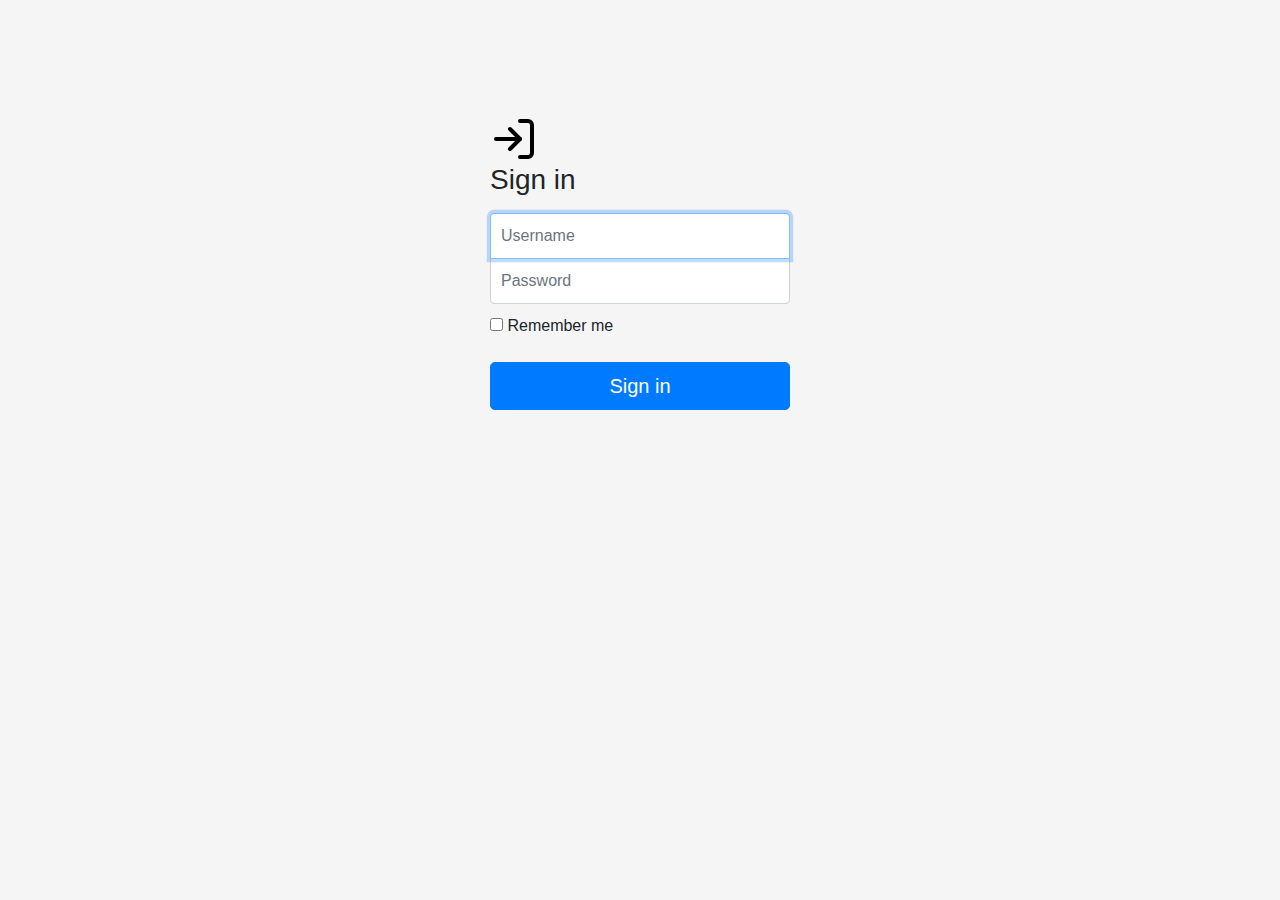
==== login.html @ 3d685f77 "Initial build" ====
<!DOCTYPE html>
<html>
    <head>
        <meta name="viewport" content="width=device-width, initial-scale=1.0" />
        <link rel="stylesheet" href="css/bootstrap.min.css">
        <script src="js/jquery-3.5.1.min.js"></script>
        <script src="js/bootstrap.bundle.min.js"></script>
        <style>
          body {
            padding-top: 100px;
            padding-bottom: 40px;
            background-color: #f5f5f5;
          }

          .signin {
            width: 100%;
            max-width: 330px;
            padding: 15px;
            margin: 0 auto;
          }
          .signin .checkbox {
            font-weight: 400;
          }
          .signin .form-control {
            position: relative;
            box-sizing: border-box;
            height: auto;
            padding: 10px;
            font-size: 16px;
          }
          .signin .form-control:focus {
            z-index: 2;
          }
          .signin input[type="text"] {
            margin-bottom: -1px;
            border-bottom-right-radius: 0;
            border-bottom-left-radius: 0;
          }
          .signin input[type="password"] {
            margin-bottom: 10px;
            border-top-left-radius: 0;
            border-top-right-radius: 0;
          }
        </style>
    </head>
    <body>
      <div class="signin">
        <img src="icons/feather/log-in.svg" width="48">
        <h1 class="h3 mb-3 font-weight-normal">Sign in</h1>
        <input type="text" id="username" class="form-control" placeholder="Username" required autofocus>
        <input type="password" id="password" class="form-control" placeholder="Password" required>
        <div class="checkbox mb-3">
          <label>
            <input type="checkbox" id="remember"> Remember me
          </label>
        </div>
        <button onclick="tempLogin($('#username').val(), $('#password').val(), $('#remember').is(':checked'));" class="btn btn-lg btn-primary btn-block">Sign in</button>
      </div>
      
      <script src="js/login.js"></script>
    </body>
</html>
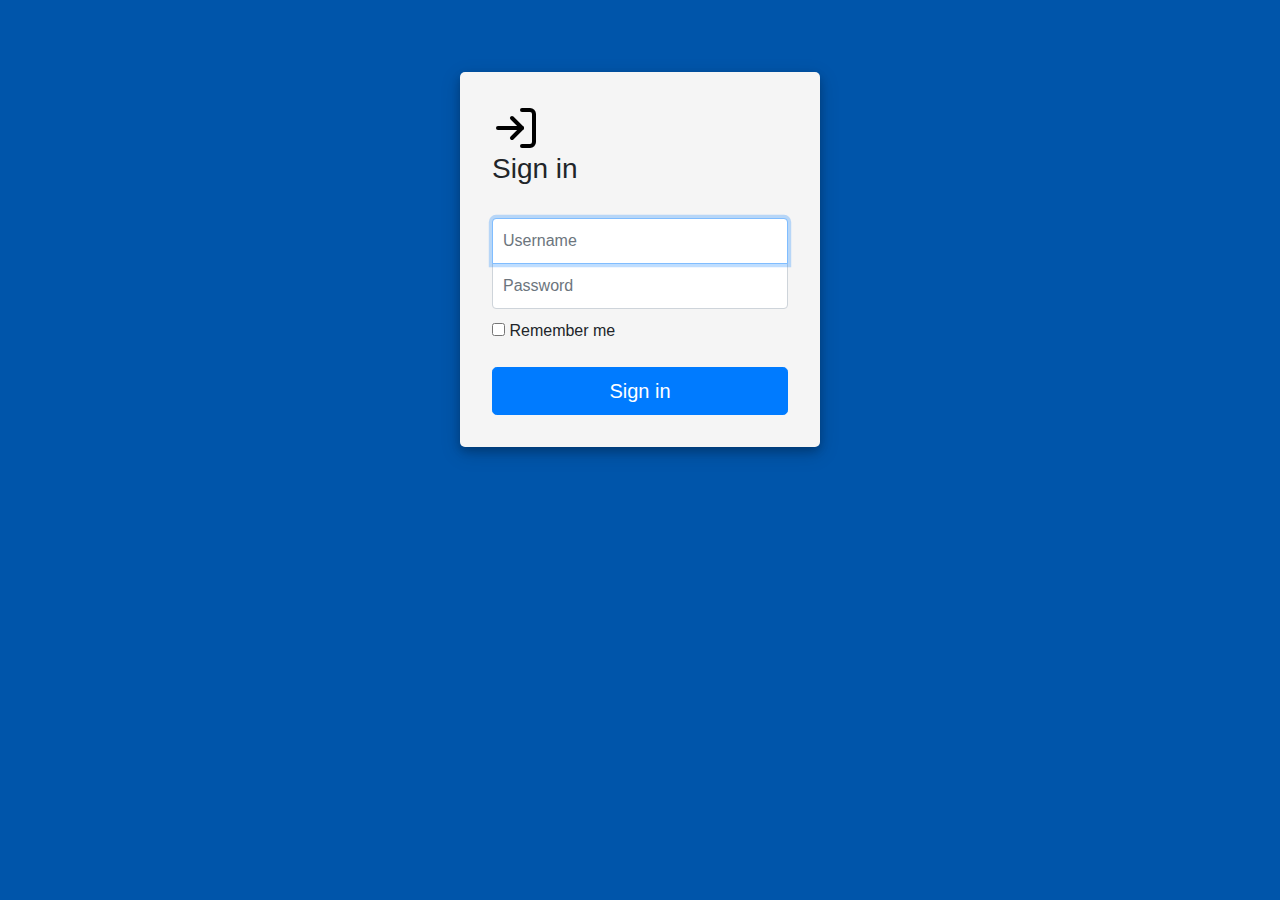
==== commit 385089d6: "Fix incorrect text not displaying" ====
--- a/login.html
+++ b/login.html
@@ -1,23 +1,86 @@
 <!DOCTYPE html>
 <html>
     <head>
+      <title>Login - Dashboard</title>
         <meta name="viewport" content="width=device-width, initial-scale=1.0" />
         <link rel="stylesheet" href="css/bootstrap.min.css">
         <script src="js/jquery-3.5.1.min.js"></script>
         <script src="js/bootstrap.bundle.min.js"></script>
         <style>
           body {
-            padding-top: 100px;
+            padding-top: 72px;
             padding-bottom: 40px;
-            background-color: #f5f5f5;
+            background-color: #05a;
           }
 
           .signin {
             width: 100%;
-            max-width: 330px;
-            padding: 15px;
+            max-width: 360px;
+            padding: 32px;
             margin: 0 auto;
+            background-color: #f5f5f5;
+            box-shadow: 0 4px 8px 0 rgba(0, 0, 0, 0.2), 0 6px 20px 0 rgba(0, 0, 0, 0.19);
+            border-radius: 5px;
+            transition-duration: 1.5s;
           }
+
+          .slide-in {
+            animation: slide-in 1.5s both;
+          }
+
+          .slide-out {
+            animation: slide-out 2s both;
+          }
+
+          .shake {
+              animation: shake 1s ease-in-out both;
+          }
+
+          @keyframes slide-in {
+            0% {
+              transform: translateY(-1000px);
+              opacity: 0;
+            }
+            100% {
+              transform: translateY(0);
+              opacity: 1;
+            }
+          }
+
+          @keyframes slide-out {
+            0% {
+              transform: translateY(0);
+              opacity: 1;
+            }
+            100% {
+              transform: translateY(-1000px);
+              opacity: 0;
+            }
+          }
+
+          @keyframes shake {
+              0%,
+              100% {
+                transform: translateX(0%);
+                transform-origin: 50% 50%;
+              }
+              15% {
+                transform: translateX(-30px) rotate(-6deg);
+              }
+              30% {
+                transform: translateX(15px) rotate(6deg);
+              }
+              45% {
+                transform: translateX(-15px) rotate(-3.6deg);
+              }
+              60% {
+                transform: translateX(9px) rotate(2.4deg);
+              }
+              75% {
+                transform: translateX(-6px) rotate(-1.2deg);
+              }
+          }
+
           .signin .checkbox {
             font-weight: 400;
           }
@@ -41,12 +104,18 @@
             border-top-left-radius: 0;
             border-top-right-radius: 0;
           }
+
+          .no-height{
+            height: 0px;
+            opacity: 0;
+          }
         </style>
     </head>
     <body>
-      <div class="signin">
+      <div class="signin slide-in">
         <img src="icons/feather/log-in.svg" width="48">
         <h1 class="h3 mb-3 font-weight-normal">Sign in</h1>
+        <p id="incorrect-text" class="text-danger no-height">Incorrect username or password.</p>
         <input type="text" id="username" class="form-control" placeholder="Username" required autofocus>
         <input type="password" id="password" class="form-control" placeholder="Password" required>
         <div class="checkbox mb-3">
@@ -54,7 +123,7 @@
             <input type="checkbox" id="remember"> Remember me
           </label>
         </div>
-        <button onclick="tempLogin($('#username').val(), $('#password').val(), $('#remember').is(':checked'));" class="btn btn-lg btn-primary btn-block">Sign in</button>
+        <button id="login-btn" onclick="tempLogin($('#username').val(), $('#password').val(), $('#remember').is(':checked'));" class="btn btn-lg btn-primary btn-block">Sign in</button>
       </div>
       
       <script src="js/login.js"></script>
